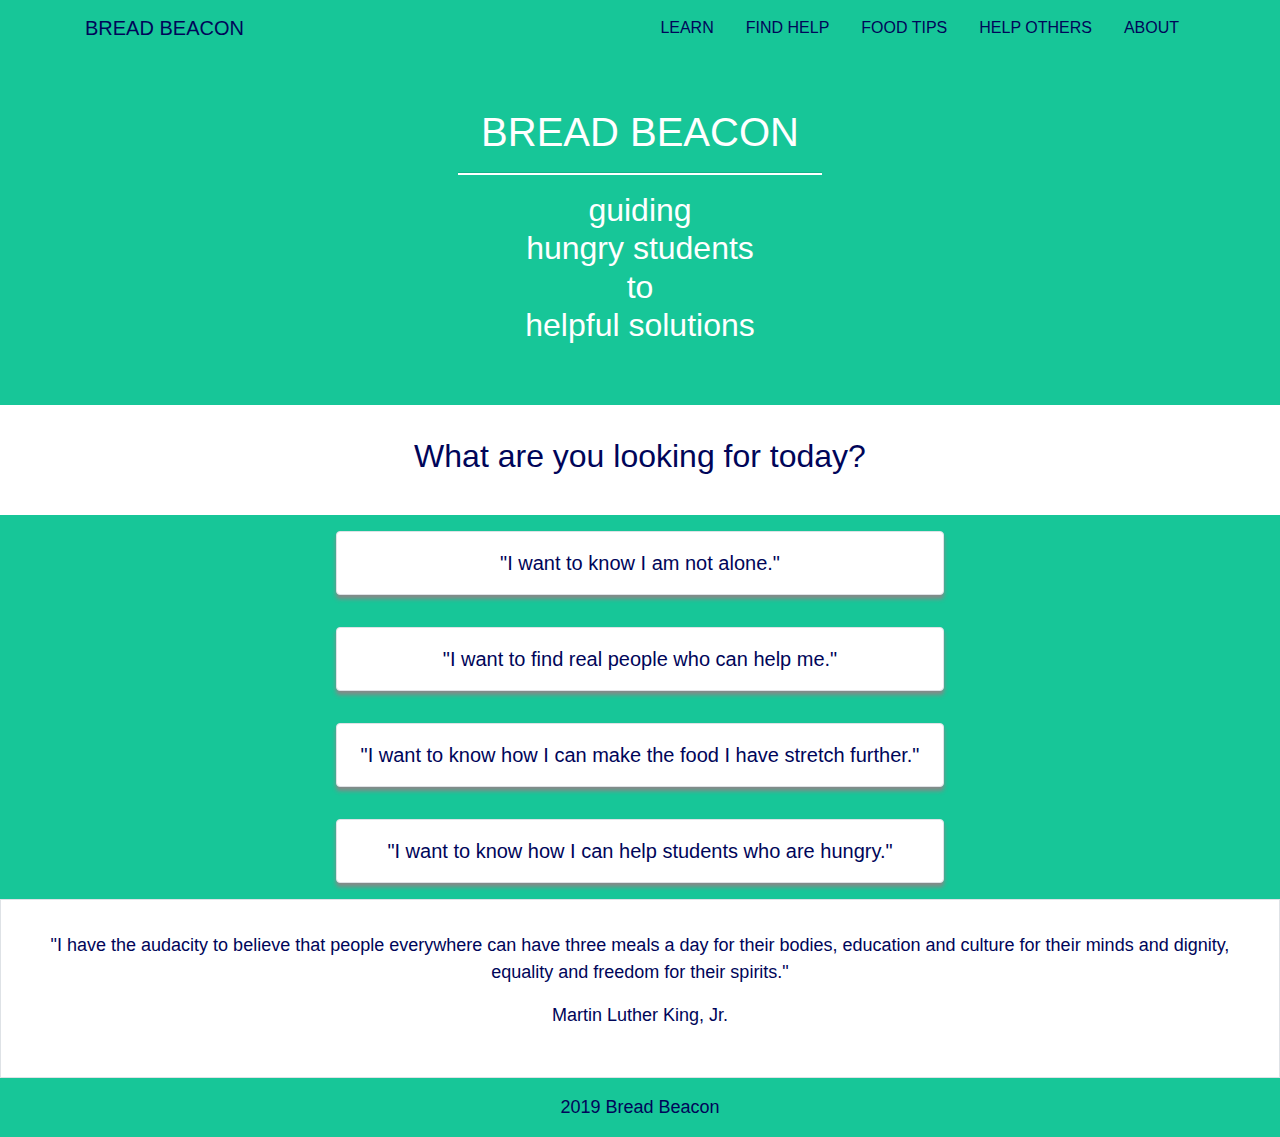
==== index.html @ 02644fe7 "Add padding to top of footer" ====
<!DOCTYPE html>
<html lang="en">
  <head>
    <!-- The first two are Bootstrap-required meta tags -->
    <meta charset="UTF-8">
    <meta name="viewport" content="width=device-width, initial-scale=1.0 shrink-to-fit=no">

    <meta http-equiv="X-UA-Compatible" content="ie=edge">

    <!-- Bootstrap CSS -->
    <link rel="stylesheet" href="https://stackpath.bootstrapcdn.com/bootstrap/4.3.1/css/bootstrap.min.css"
    integrity="sha384-ggOyR0iXCbMQv3Xipma34MD+dH/1fQ784/j6cY/iJTQUOhcWr7x9JvoRxT2MZw1T" crossorigin="anonymous">
    <link rel="stylesheet" href="https://use.fontawesome.com/releases/v5.11.2/css/all.css"
    integrity="sha384-KA6wR/X5RY4zFAHpv/CnoG2UW1uogYfdnP67Uv7eULvTveboZJg0qUpmJZb5VqzN" crossorigin="anonymous">

    <!-- Team CSS for home page -->
    <link rel="stylesheet" href="css/shared.css">
    <link rel="stylesheet" href="css/main.css">

    <title>Bread Beacon</title>
  </head>
  <body>
    <header>
      <section>
        <!-- Navbar Section -->
        <nav id="navigation" class="navbar navbar-expand-md fixed-top">
          <div class="container">
            <a class="navbar-brand" href="#">BREAD BEACON</a>
            <button class="navbar-toggler navbar-toggler-right" type="button" data-toggle="collapse" data-target="#navbarNav"
              aria-controls="navbarNav" aria-expanded="false" aria-label="Toggle navigation">
              <span class="navbar-toggler-icon"><i class="fas fa-bars"></i></span>
            </button>
            
            <!-- Nav links -->
            <div class="collapse navbar-collapse" id="navbarNav">
              <ul class="navbar-nav ml-auto">
                <li class="nav-item mx-2">
                  <a class="nav-link" href="html/not-alone.html">LEARN<span class="sr-only">(current)</span></a>
                </li>
                <li class="nav-item mx-2">
                  <a class="nav-link" href="html/find-help.html">FIND HELP</a>
                </li>
                <li class="nav-item mx-2">
                  <a class="nav-link" href="html/food-tips.html">FOOD TIPS</a>
                </li>
                <li class="nav-item mx-2">
                  <a class="nav-link" href="html/help-others.html">HELP OTHERS</a>
                </li>
                <li class="nav-item mx-2">
                  <a class="nav-link" href="html/about.html">ABOUT</a>
                </li>
              </ul>
            </div>
            <!-- End nav links -->
          </div>
        </nav>
        <!-- Navbar Section END -->
      </section>
    </header>

    <main>
    
      <section>
        <div class="container-fluid">
          <div class="row justify-content-center header">
            <!-- TODO (@Sherry): a media query that puts a max-width: 30% on the direct children of row -->
            <!-- only when the screen size is >=992px will fix the display issue) -->
            <div class="col-12 p-3">
              <article class="p-3">
                <h1>BREAD BEACON</h1>
                <hr>
                <h2>guiding<br>hungry students<br>to<br>helpful solutions</h2>
              </article>
            </div>
          </div> <!-- END row -->

          <div class="row justify-content-center">
            <div class="col-12 p-3">
              <article class="p-3 text-center intro">
                <h2>What are you looking for today?</h2>
              </article>
            </div>
            </div>
          </div> <!-- END row -->
          <div class="container-fluid links"> 
          <div class="row justify-content-center home-link">
            <div class="col-10 col-md-8 col-lg-6 p-3">
              <a href="html/not-alone.html" class="btn btn-link btn-block col-12 p-3 text-center border home-link-text" role="button">
                "I want to know I am not alone."
              </a>
            </div>
          </div> <!-- END row -->
          <div class="row justify-content-center home-link">
            <div class="col-10 col-md-8 col-lg-6 p-3">
              <a href="html/find-help.html" class="btn btn-link btn-block col-12 p-3 text-center border home-link-text" role="button">
                "I want to find real people who can help me."
              </a>
            </div>
          </div> <!-- END row -->
          <div class="row justify-content-center home-link">
            <div class="col-10 col-md-8 col-lg-6 p-3">
              <a href="html/food-tips.html" class="btn btn-link btn-block col-12 p-3 text-center border home-link-text" role="button">
                "I want to know how I can make the food I have stretch further."
              </a>
            </div>
          </div> <!-- END row -->
          <div class="row justify-content-center home-link">
            <div class="col-10 col-md-8 col-lg-6 p-3">
              <a href="html/help-others.html" class="btn btn-link btn-block col-12 p-3 text-center border home-link-text" role="button">
                "I want to know how I can help students who are hungry."
              </a>
            </div>
          </div> <!-- END row -->
        </div> <!-- END container -->
      </section>
    
      <section>
        <div class="container-fluid">
          <div class="row border">
            <div class="col-12 p-3">
              <article class="p-3 text-center">
                <p>"I have the audacity to believe that people everywhere can have three meals a day for their bodies, education and
                  culture for their minds and dignity, equality and freedom for their spirits."</p>
                <p>Martin Luther King, Jr.</p>
              </article>
            </div>
          </div> <!-- END row -->
        </div> <!-- END container -->
      </section>
    </main>

    <footer class="pt-3 container-fluid">
      <div class="row justify-content-center">
        <div class="col-12">
          <p class="text-center"><i class="far fa-copyright"></i> 2019 Bread Beacon</p>        
        </div>
      </div>
    </footer>

    <!-- CDNs necessary for Bootstrap to work -->
    <script src="https://code.jquery.com/jquery-3.4.1.min.js"
      integrity="sha256-CSXorXvZcTkaix6Yvo6HppcZGetbYMGWSFlBw8HfCJo=" crossorigin="anonymous"></script>
    <script src="https://cdnjs.cloudflare.com/ajax/libs/popper.js/1.14.7/umd/popper.min.js"
      integrity="sha384-UO2eT0CpHqdSJQ6hJty5KVphtPhzWj9WO1clHTMGa3JDZwrnQq4sF86dIHNDz0W1" crossorigin="anonymous"></script>
    <script src="https://stackpath.bootstrapcdn.com/bootstrap/4.3.1/js/bootstrap.min.js"
      integrity="sha384-JjSmVgyd0p3pXB1rRibZUAYoIIy6OrQ6VrjIEaFf/nJGzIxFDsf4x0xIM+B07jRM" crossorigin="anonymous"></script>
  </body>
</html>
---- css/shared.css ----
/* ANDREA */

img {
  object-fit: contain;
  width: 100%;
}

#navigation {
  background-color: var(--main-color);
}

body {
  padding-top: 3.5rem;
}

/* CSS for elements common to all pages (e.g., navbar, footer, and possibly more */
:root {
    --main-color: #17C698;
    --dark-color: #000559;
    --lt-gray: #EBEBF2;
    --dk-gray: #3F4443;
}

header {
    background-color: var(--main-color);
    color: var(--dark-color);
    padding-bottom: 20px;
}

header a {
    color: var(--dark-color);
}

header a:hover {
    color: #ffffff;
}

.fa-bars {    
    color: var(--dark-color);
}

.fa-bars:hover {
    color: #ffffff;
}

h1 {
    color: white;
}

h2 {
    font-weight: normal;
}

h2,
p {
    color: var(--dark-color);
}

.header {
    background-color: var(--main-color);
    text-align: center;
    padding-bottom: 20px;
}

.header h2 {
    color: #ffffff;
}

hr {
    width: 30%;
    border-bottom: 2px solid white;
}

footer {
    background-color: var(--main-color);
}

.content {
    background-color: var(--main-color);
    height: 100%;
}

.content a {
    color: var(--dark-color);
    text-decoration: underline;
}

.cta-button { 
    color: var(--dark-color);
    background-color: #FFFFFF; 
    border-color: var(--dark-color);
    box-shadow: 0px 4px 4px 0px #888888;
    text-transform: uppercase; 
  } 
   
  .cta-button:hover, 
  .cta-button:focus, 
  .cta-button:active, 
  .cta-button.active, 
  .open .dropdown-toggle.cta-button { 
    color: var(--dark-color); 
    background-color: var(--main-color);
    border-color: var(--dark-color);
    text-decoration: none;
  } 

p {
    font-size: 18px;
}

a:hover {
    text-decoration: none;
}
---- css/main.css ----
/* CSS for the main page (index.html) */
:root {
    --main-color: #17C698;
    --dark-color: #000559;
    --lt-gray: #EBEBF2;
    --dk-gray: #3F4443;
}

.intro h2 {
    color: var(--dark-color);  
}

.home-link {
    background-color: var(--main-color);
}


.home-link-text {
    background-color: #fff;
    font-size: 20px;
    color: var(--dark-color);    
    border-color: var(--dark-color);
    box-shadow: 0px 4px 4px 0px #888888;
    padding-top: 18px;
    padding-bottom: 18px;
}

.home-link-text:hover, 
.home-link-text:focus, 
.home-link-text:active, 
.home-link-text.active, 
.open .dropdown-toggle.home-link-text { 
  color: var(--dark-color); 
  background-color: var(--lt-gray);
  border-color: var(--dark-color); 
  text-decoration: none;
} 

/* Andrea's experimental area - will eventually delete */
/* Sherry, Feel free to comment anything out */



/* End of Andrea's temp experimental area */
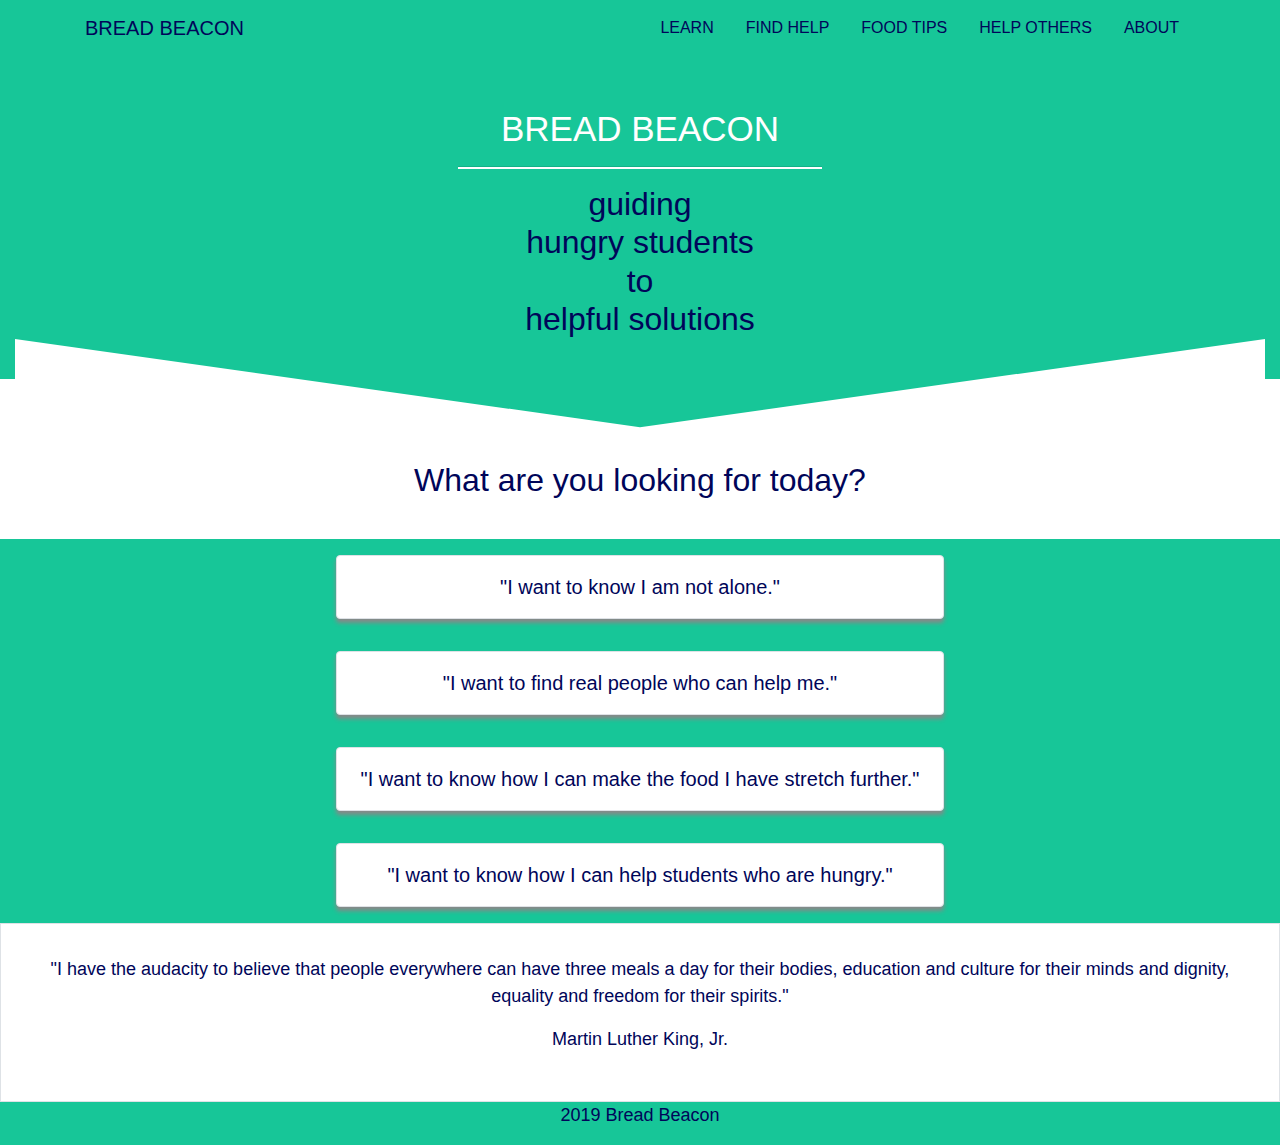
==== commit 5b5d09f0: "sn - add triangles to headers" ====
--- a/index.html
+++ b/index.html
@@ -74,6 +74,12 @@
             </div>
           </div> <!-- END row -->
 
+          <section class="triangle">
+              <svg width="100%" height="100" viewBox="0 0 100 102" preserveAspectRatio="none">
+                <path d="M0 0 L50 90 L100 0 V100 H0" fill="#ffffff" />
+              </svg>
+            </section>
+
           <div class="row justify-content-center">
             <div class="col-12 p-3">
               <article class="p-3 text-center intro">
@@ -129,7 +135,7 @@
       </section>
     </main>
 
-    <footer class="pt-3 container-fluid">
+    <footer class="container-fluid">
       <div class="row justify-content-center">
         <div class="col-12">
           <p class="text-center"><i class="far fa-copyright"></i> 2019 Bread Beacon</p>        
--- a/css/shared.css
+++ b/css/shared.css
@@ -59,10 +59,10 @@
 .header {
     background-color: var(--main-color);
     text-align: center;
-    padding-bottom: 20px;
 }
 
-.header h2 {
+.header h1 {
+    font-size: 35px;
     color: #ffffff;
 }
 
@@ -110,4 +110,18 @@
 
 a:hover {
     text-decoration: none;
-}+}
+
+.triangle{
+    position:relative;
+    background-color: var(--main-color);
+    background-size:cover;
+    height:50px;
+  }
+  svg{
+    position:absolute;
+    bottom:-10px; left:0;
+    width:100%; height:100px;
+    display:block;
+  }
+  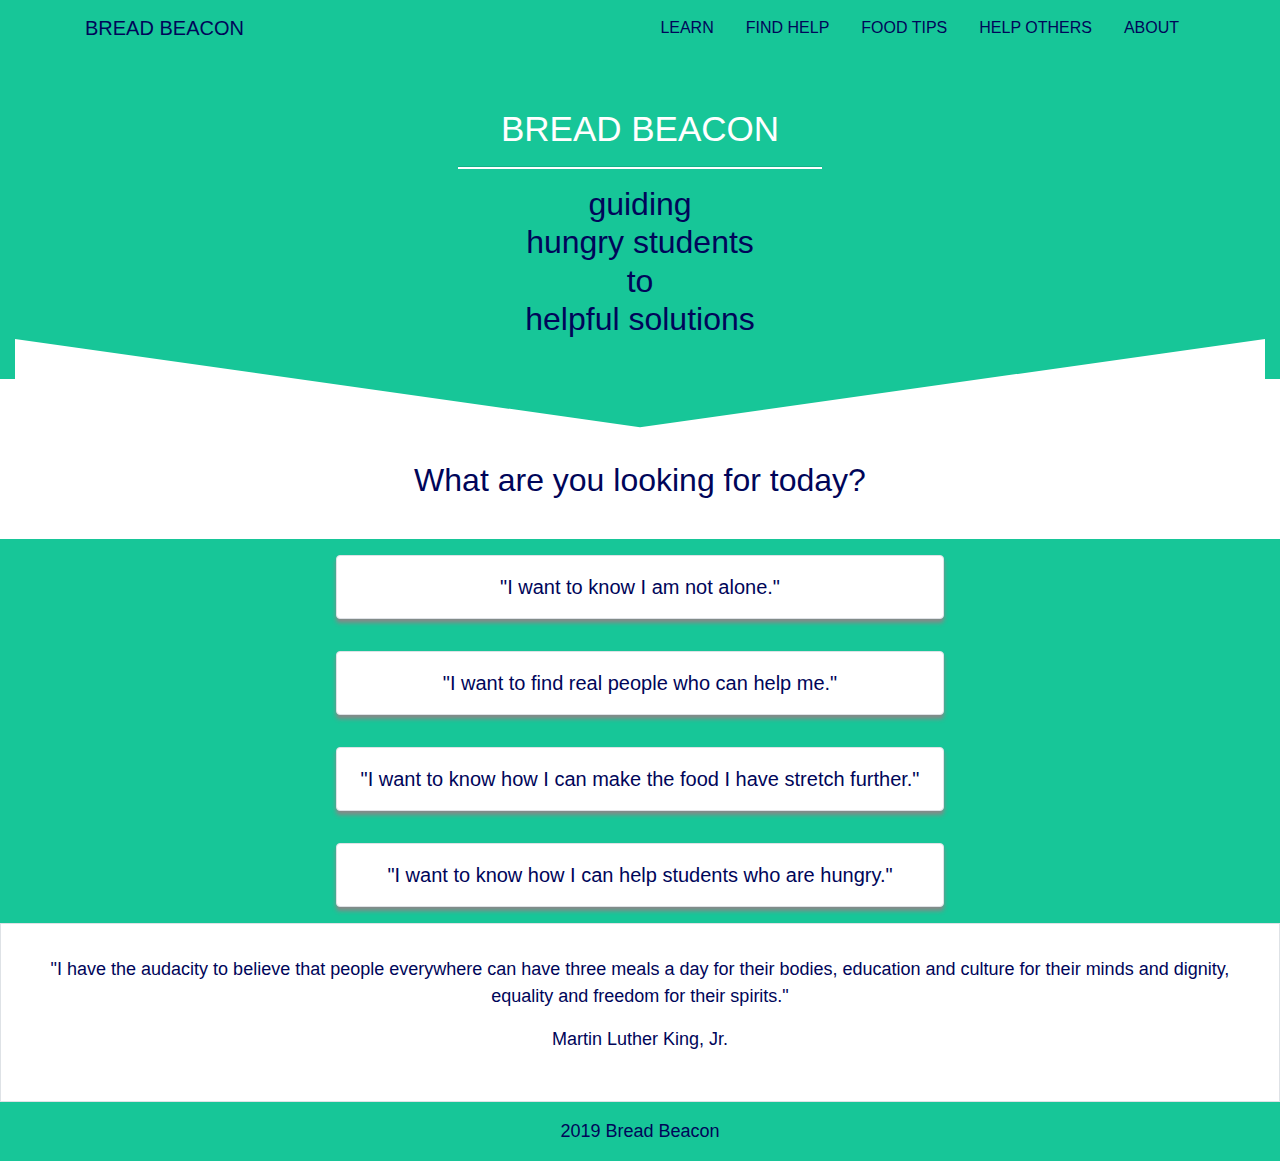
==== commit 572d74a2: "Merge branch 'master' into triangles" ====
--- a/index.html
+++ b/index.html
@@ -135,7 +135,7 @@
       </section>
     </main>
 
-    <footer class="container-fluid">
+    <footer class="pt-3 container-fluid">
       <div class="row justify-content-center">
         <div class="col-12">
           <p class="text-center"><i class="far fa-copyright"></i> 2019 Bread Beacon</p>        
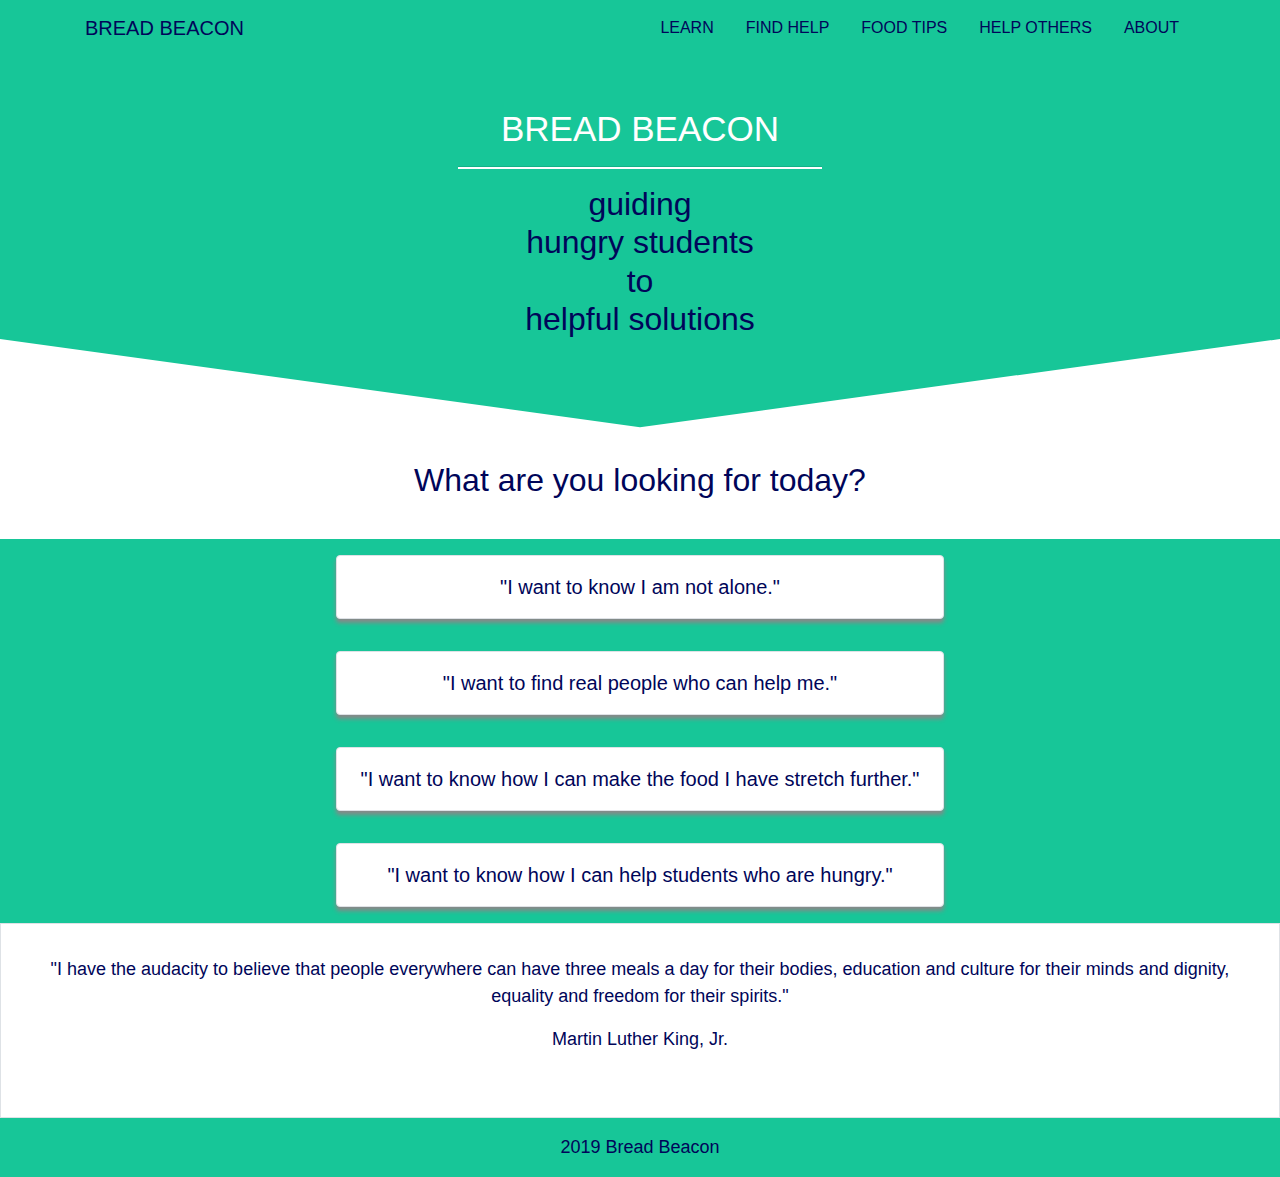
==== commit 7d60ce1c: "Merge pull request #56 from amymcgowan/blockquote" ====
--- a/index.html
+++ b/index.html
@@ -67,18 +67,19 @@
             <!-- only when the screen size is >=992px will fix the display issue) -->
             <div class="col-12 p-3">
               <article class="p-3">
-                <h1>BREAD BEACON</h1>
+                <h1>BREAD BEACON</h1>                
                 <hr>
                 <h2>guiding<br>hungry students<br>to<br>helpful solutions</h2>
               </article>
             </div>
-          </div> <!-- END row -->
+          </div> 
+        </div><!-- END row -->
 
           <section class="triangle">
-              <svg width="100%" height="100" viewBox="0 0 100 102" preserveAspectRatio="none">
-                <path d="M0 0 L50 90 L100 0 V100 H0" fill="#ffffff" />
-              </svg>
-            </section>
+            <svg width="100%" height="100" viewBox="0 0 100 102" preserveAspectRatio="none">
+              <path d="M0 0 L50 90 L100 0 V100 H0" fill="#ffffff" />
+            </svg>
+          </section>
 
           <div class="row justify-content-center">
             <div class="col-12 p-3">
@@ -86,8 +87,7 @@
                 <h2>What are you looking for today?</h2>
               </article>
             </div>
-            </div>
-          </div> <!-- END row -->
+          </div><!-- END row -->
           <div class="container-fluid links"> 
           <div class="row justify-content-center home-link">
             <div class="col-10 col-md-8 col-lg-6 p-3">
@@ -124,11 +124,11 @@
         <div class="container-fluid">
           <div class="row border">
             <div class="col-12 p-3">
-              <article class="p-3 text-center">
+              <blockquote class="p-3 text-center">
                 <p>"I have the audacity to believe that people everywhere can have three meals a day for their bodies, education and
                   culture for their minds and dignity, equality and freedom for their spirits."</p>
                 <p>Martin Luther King, Jr.</p>
-              </article>
+                </blockquote>
             </div>
           </div> <!-- END row -->
         </div> <!-- END container -->
--- a/css/main.css
+++ b/css/main.css
@@ -36,6 +36,10 @@
   text-decoration: none;
 } 
 
+blockquote {
+    text-align: center;
+}
+
 /* Andrea's experimental area - will eventually delete */
 /* Sherry, Feel free to comment anything out */
 
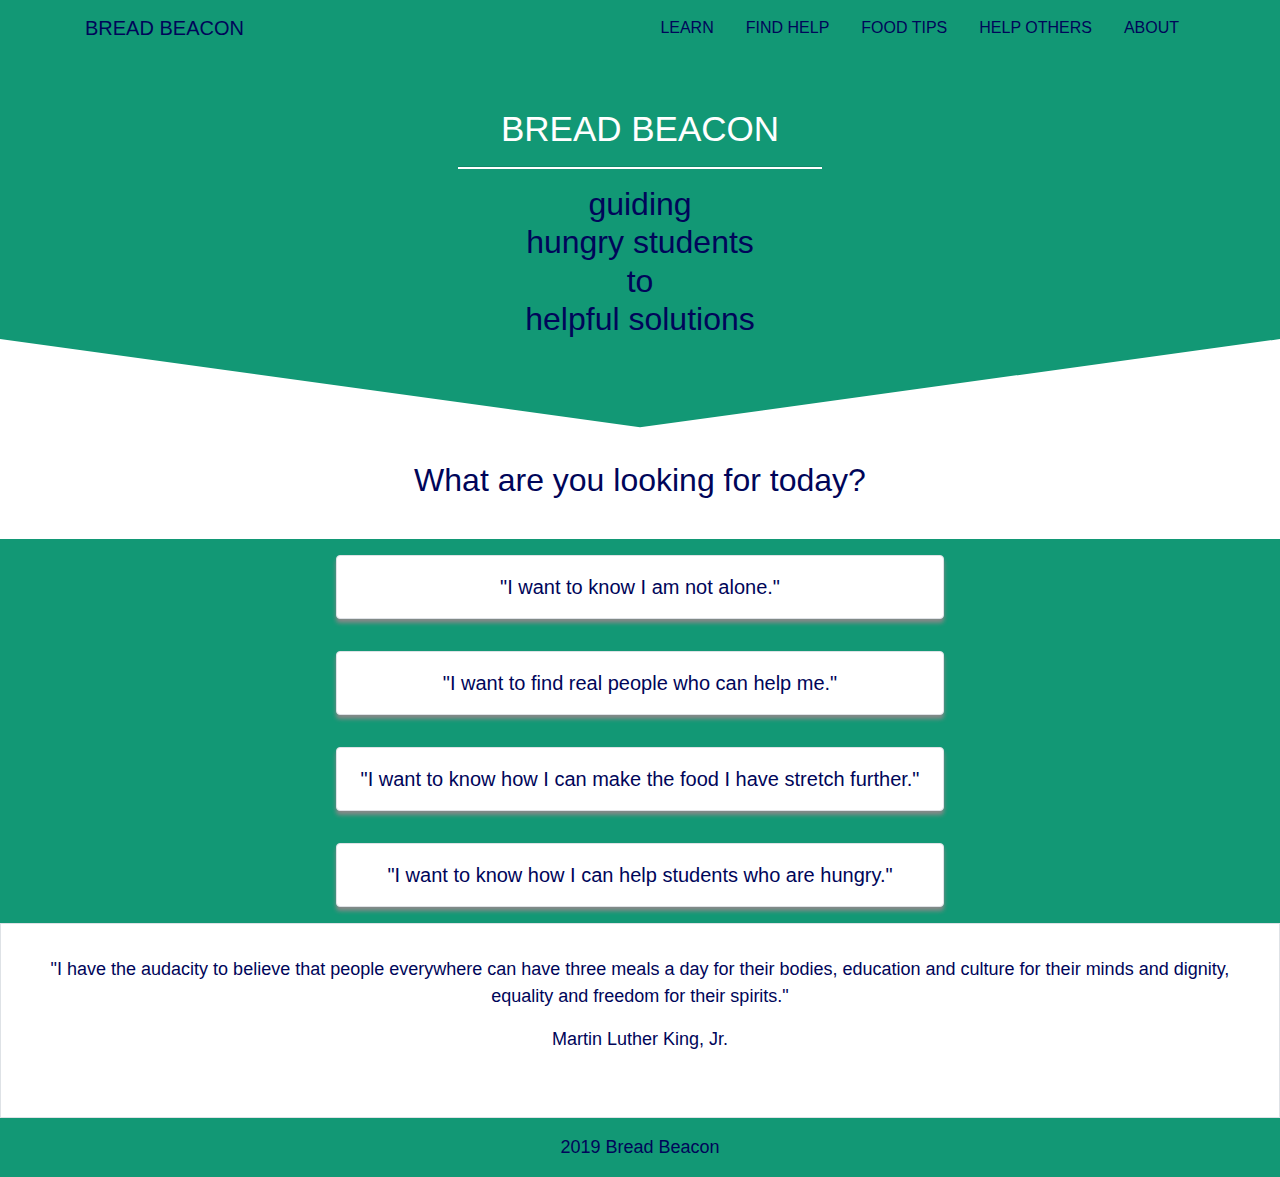
==== commit c70bb679: "icons made accessible" ====
--- a/index.html
+++ b/index.html
@@ -28,7 +28,7 @@
             <a class="navbar-brand" href="#">BREAD BEACON</a>
             <button class="navbar-toggler navbar-toggler-right" type="button" data-toggle="collapse" data-target="#navbarNav"
               aria-controls="navbarNav" aria-expanded="false" aria-label="Toggle navigation">
-              <span class="navbar-toggler-icon"><i class="fas fa-bars"></i></span>
+              <span class="navbar-toggler-icon"><i class="fas fa-bars" aria-hidden="true"></i></span>
             </button>
             
             <!-- Nav links -->
@@ -72,23 +72,28 @@
                 <h2>guiding<br>hungry students<br>to<br>helpful solutions</h2>
               </article>
             </div>
-          </div> 
-        </div><!-- END row -->
+          </div> <!-- END row -->
+        </div> <!-- END container -->
+      </section>
+      
+      <section class="triangle">
+        <svg width="100%" height="100" viewBox="0 0 100 102" preserveAspectRatio="none">
+          <path d="M0 0 L50 90 L100 0 V100 H0" fill="#ffffff" />
+        </svg>
+      </section>
 
-          <section class="triangle">
-            <svg width="100%" height="100" viewBox="0 0 100 102" preserveAspectRatio="none">
-              <path d="M0 0 L50 90 L100 0 V100 H0" fill="#ffffff" />
-            </svg>
-          </section>
-
+      <section>
+        <div class="container-fluid">
           <div class="row justify-content-center">
             <div class="col-12 p-3">
               <article class="p-3 text-center intro">
                 <h2>What are you looking for today?</h2>
               </article>
             </div>
-          </div><!-- END row -->
-          <div class="container-fluid links"> 
+          </div> <!-- END row -->
+        </div> <!-- END container -->
+
+        <div class="container-fluid links"> 
           <div class="row justify-content-center home-link">
             <div class="col-10 col-md-8 col-lg-6 p-3">
               <a href="html/not-alone.html" class="btn btn-link btn-block col-12 p-3 text-center border home-link-text" role="button">
@@ -128,7 +133,7 @@
                 <p>"I have the audacity to believe that people everywhere can have three meals a day for their bodies, education and
                   culture for their minds and dignity, equality and freedom for their spirits."</p>
                 <p>Martin Luther King, Jr.</p>
-                </blockquote>
+              </blockquote>
             </div>
           </div> <!-- END row -->
         </div> <!-- END container -->
@@ -138,9 +143,9 @@
     <footer class="pt-3 container-fluid">
       <div class="row justify-content-center">
         <div class="col-12">
-          <p class="text-center"><i class="far fa-copyright"></i> 2019 Bread Beacon</p>        
+          <p class="text-center"><i class="far fa-copyright" aria-hidden="true"></i> 2019 Bread Beacon</p>        
         </div>
-      </div>
+      </div> <!-- END row -->
     </footer>
 
     <!-- CDNs necessary for Bootstrap to work -->
--- a/css/shared.css
+++ b/css/shared.css
@@ -15,7 +15,7 @@
 
 /* CSS for elements common to all pages (e.g., navbar, footer, and possibly more */
 :root {
-    --main-color: #17C698;
+    --main-color: #129875;
     --dark-color: #000559;
     --lt-gray: #EBEBF2;
     --dk-gray: #3F4443;
@@ -59,6 +59,7 @@
 .header {
     background-color: var(--main-color);
     text-align: center;
+    margin-bottom: none;
 }
 
 .header h1 {
--- a/css/main.css
+++ b/css/main.css
@@ -1,6 +1,6 @@
 /* CSS for the main page (index.html) */
 :root {
-    --main-color: #17C698;
+    --main-color: #129875;
     --dark-color: #000559;
     --lt-gray: #EBEBF2;
     --dk-gray: #3F4443;
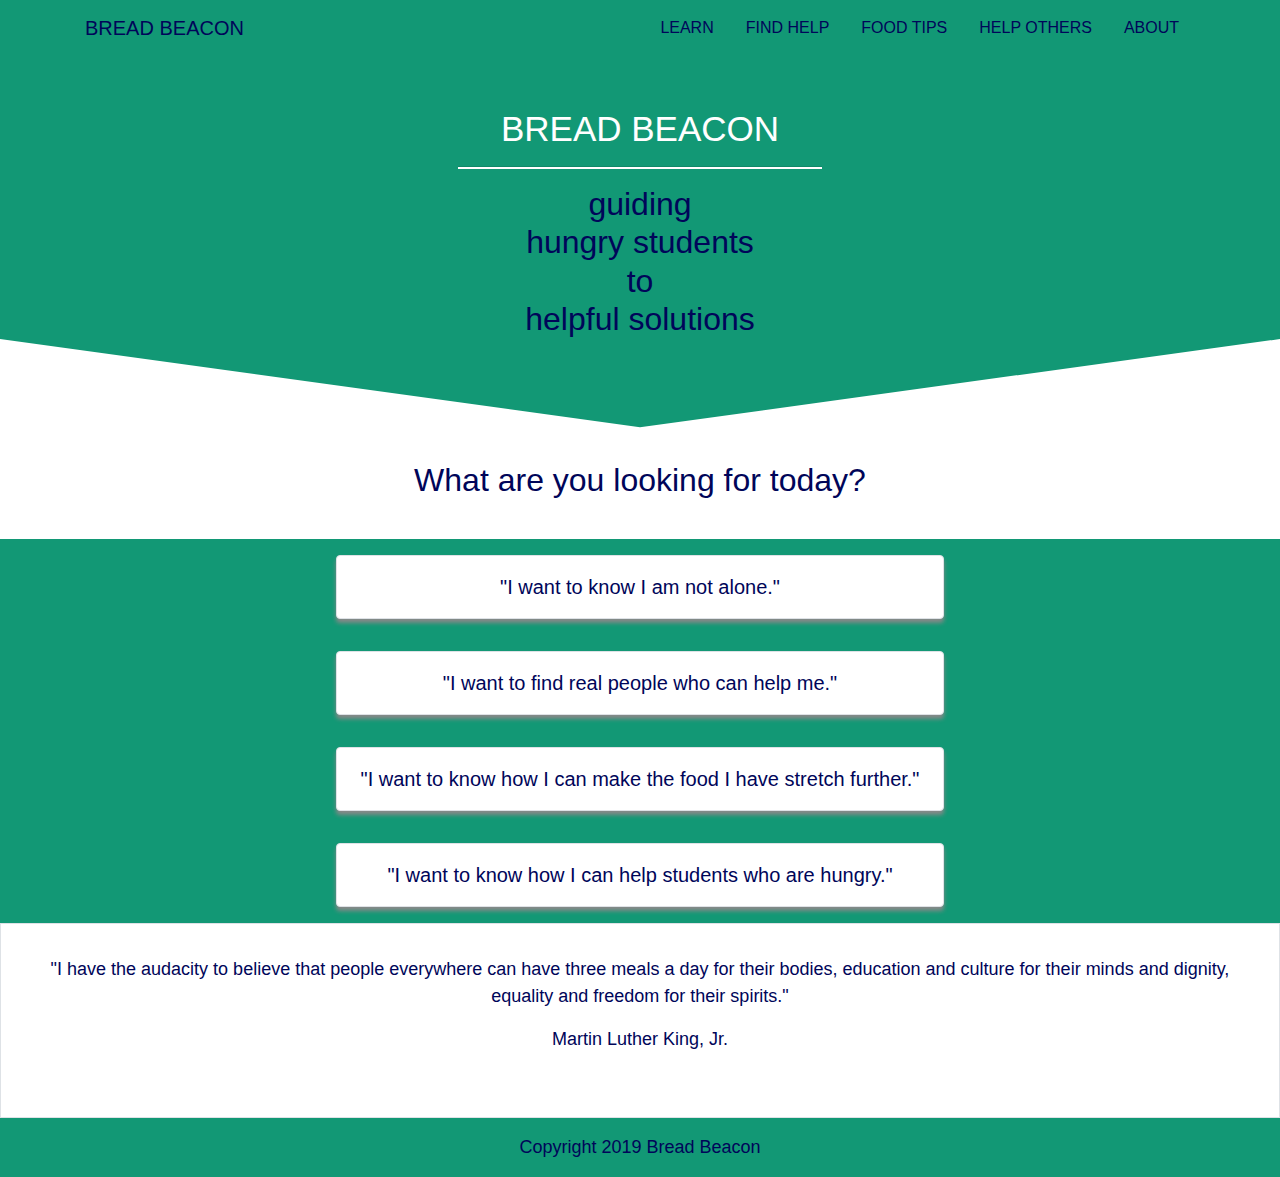
==== commit 649e20d5: "add copyright and aria-hidden to copyright and header icon on all pages" ====
--- a/index.html
+++ b/index.html
@@ -28,7 +28,7 @@
             <a class="navbar-brand" href="#">BREAD BEACON</a>
             <button class="navbar-toggler navbar-toggler-right" type="button" data-toggle="collapse" data-target="#navbarNav"
               aria-controls="navbarNav" aria-expanded="false" aria-label="Toggle navigation">
-              <span class="navbar-toggler-icon"><i class="fas fa-bars" aria-hidden="true"></i></span>
+              <span class="navbar-toggler-icon"><i class="fas fa-bars"></i></span>
             </button>
             
             <!-- Nav links -->
@@ -143,7 +143,7 @@
     <footer class="pt-3 container-fluid">
       <div class="row justify-content-center">
         <div class="col-12">
-          <p class="text-center"><i class="far fa-copyright" aria-hidden="true"></i> 2019 Bread Beacon</p>        
+          <p class="text-center">Copyright <i class="far fa-copyright" aria-hidden="true"></i> 2019 Bread Beacon</p>        
         </div>
       </div> <!-- END row -->
     </footer>
--- a/css/shared.css
+++ b/css/shared.css
@@ -33,6 +33,10 @@
 
 header a:hover {
     color: #ffffff;
+}
+
+.nav-link:hover {
+    text-decoration: underline;
 }
 
 .fa-bars {    
@@ -102,7 +106,7 @@
     color: var(--dark-color); 
     background-color: var(--main-color);
     border-color: var(--dark-color);
-    text-decoration: none;
+    text-decoration: underline;
   } 
 
 p {
